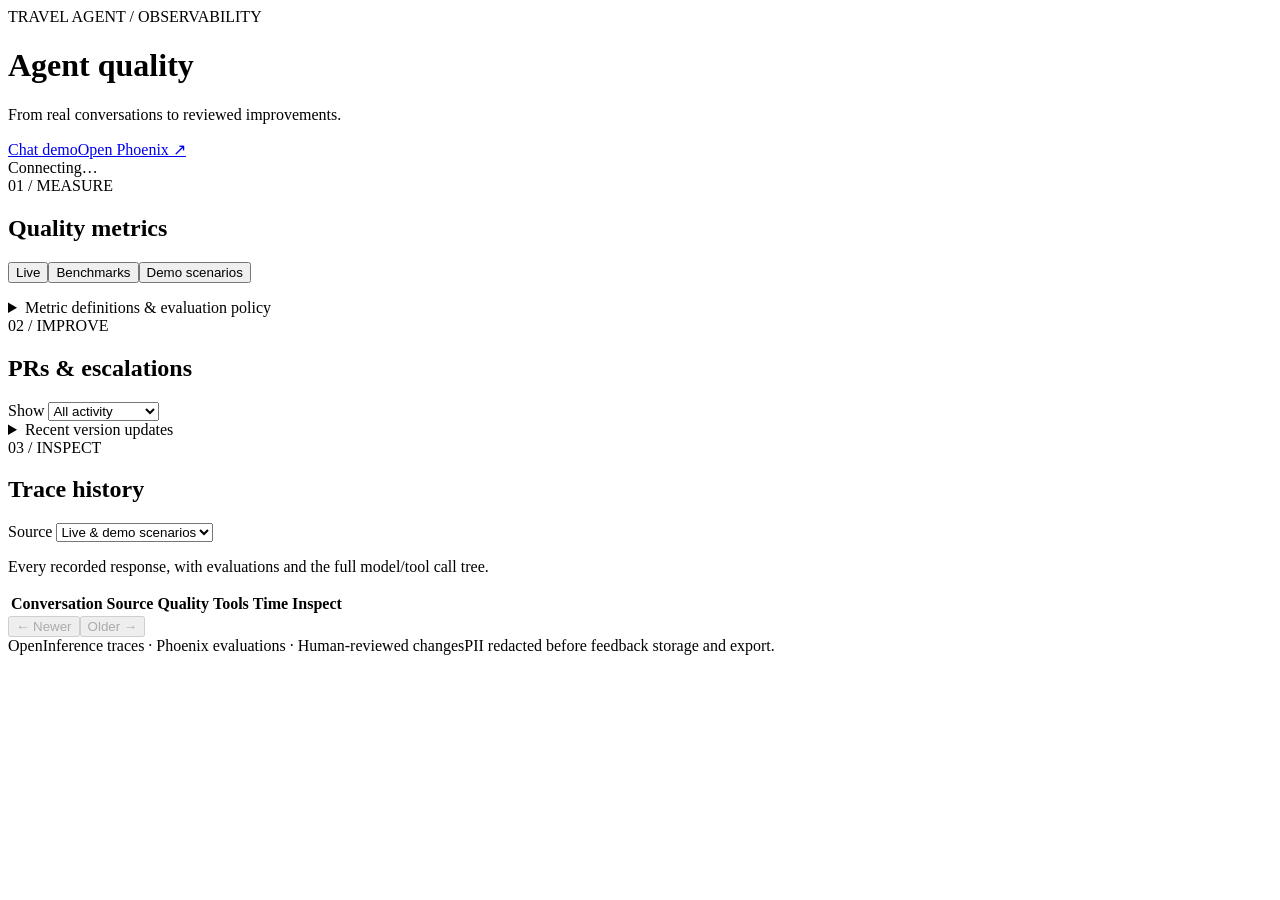
==== agent/static/dashboard.html @ 38c9d63a "Add Phoenix quality feedback loop and demo dashboard" ====
<!doctype html>
<html lang="en"><head><meta charset="utf-8"><meta name="viewport" content="width=device-width,initial-scale=1"><title>Travel Agent · Quality</title><link rel="stylesheet" href="/static/dashboard.css"><script src="/static/dashboard-trace.js" defer></script><script src="/static/dashboard.js" defer></script></head>
<body><main>
<header class="page-header"><div><div class="eyebrow">TRAVEL AGENT / OBSERVABILITY</div><h1>Agent quality</h1><p class="muted">From real conversations to reviewed improvements.</p></div><nav><a href="/">Chat demo</a><a href="http://127.0.0.1:6006/" target="_blank" rel="noopener">Open Phoenix ↗</a></nav></header>
<div class="status-line"><span id="connection" role="status">Connecting…</span><span id="policy"></span></div>
<section aria-labelledby="quality-title"><div class="section-head"><div><span class="eyebrow">01 / MEASURE</span><h2 id="quality-title">Quality metrics</h2></div><div class="tabs" role="group" aria-label="Metric source"><button data-scope="live" aria-pressed="true">Live</button><button data-scope="benchmark" aria-pressed="false">Benchmarks</button><button data-scope="scenario" aria-pressed="false">Demo scenarios</button></div></div>
<div id="benchmark-controls" hidden><div class="toolbar" id="benchmark-toolbar"><label for="benchmark">Saved experiment</label><select id="benchmark"></select><a id="experiment-link" target="_blank" rel="noopener">View in Phoenix ↗</a><a id="version-link" target="_blank" rel="noopener">Saved version ↗</a><button id="checkpoint-review" hidden>Review checkpoint</button></div><div class="evaluation-action"><label for="evaluation-version">Evaluate</label><select id="evaluation-version"><option value="running">Running agent</option></select><button id="full-evaluation">Run full evaluation</button></div><p id="evaluation-target" class="small"></p><p id="cadence-status" class="small"></p><p id="evaluation-status" class="small" role="status"></p></div><p id="scope-note" class="muted"></p><div id="metrics" class="cards"></div>
<details class="disclosure"><summary>Metric definitions &amp; evaluation policy</summary><div class="detail-content"><dl>
<dt>Correctness</dt><dd>Does the final answer meet the latest travel request—cities, direction, dates, duration, budget and constraints? Uses final-answer day checks and a Phoenix LLM rubric.</dd>
<dt>Groundedness</dt><dd>Are material factual claims supported by independent fixture evidence? Generic activity suggestions need no database record. No material factual claims → not applicable.</dd>
<dt>Topic relevance</dt><dd>Does the response stay within travel, or appropriately redirect an unrelated request? A wrong travel answer can still be on topic.</dd>
<dt>Task completion</dt><dd>Did the user receive the requested usable result? A booking refusal does not complete a booking request. This is a proxy, not measured bookings or satisfaction.</dd></dl><p id="method-policy"></p><p>Pass rate = pass ÷ (pass + fail). Pending, unknown and not-applicable judgments stay visible but are excluded from that denominator. Phoenix runs custom travel rubrics; human calibration is pending.</p><p>Benchmark scenarios have synthetic inputs and references. All answers, evaluations, traces and delivery receipts come from actual executions. Benchmarks never enter the conversation warning window.</p></div></details></section>
<section id="incidents" aria-labelledby="activity-title"><div class="section-head"><div><span class="eyebrow">02 / IMPROVE</span><h2 id="activity-title">PRs &amp; escalations</h2></div><label class="filter">Show <select id="activity-filter"><option value="all">All activity</option><option value="repair">Proposed fixes</option><option value="incident">Escalations</option></select></label></div><div id="workflow" class="workflow" role="status"></div><div id="activity" class="list"></div><button id="more-activity" class="quiet" hidden>Show more history</button><details class="disclosure"><summary>Recent version updates</summary><div class="detail-content"><p id="active-versions" class="muted"></p><div id="versions"></div></div></details></section>
<section aria-labelledby="traces-title"><div class="section-head"><div><span class="eyebrow">03 / INSPECT</span><h2 id="traces-title">Trace history</h2></div><label class="filter">Source <select id="trace-source"><option value="online">Live &amp; demo scenarios</option><option value="live">Live conversations</option><option value="scenario">Demo scenarios</option><option value="benchmark">Benchmarks</option><option value="all">All executions</option></select></label></div><p class="muted">Every recorded response, with evaluations and the full model/tool call tree.</p><div class="table-wrap"><table><thead><tr><th>Conversation</th><th>Source</th><th>Quality</th><th>Tools</th><th>Time</th><th>Inspect</th></tr></thead><tbody id="traces"></tbody></table></div><div class="pagination"><span id="trace-count" class="muted"></span><div><button id="newer" disabled>← Newer</button><button id="older" disabled>Older →</button></div></div></section>
<footer><span>OpenInference traces · Phoenix evaluations · Human-reviewed changes</span><span>PII redacted before feedback storage and export.</span></footer></main>
<dialog id="detail"><header><h2 id="detail-title">Execution details</h2><button id="close" aria-label="Close details">Close ×</button></header><div id="detail-body"></div><details id="review-panel"><summary>Add a human evaluation</summary><form id="review"><div id="review-labels"></div><label>Review note<textarea name="note" maxlength="2000"></textarea></label><button type="submit">Save review</button><span id="review-status" role="status"></span></form></details></dialog></body></html>
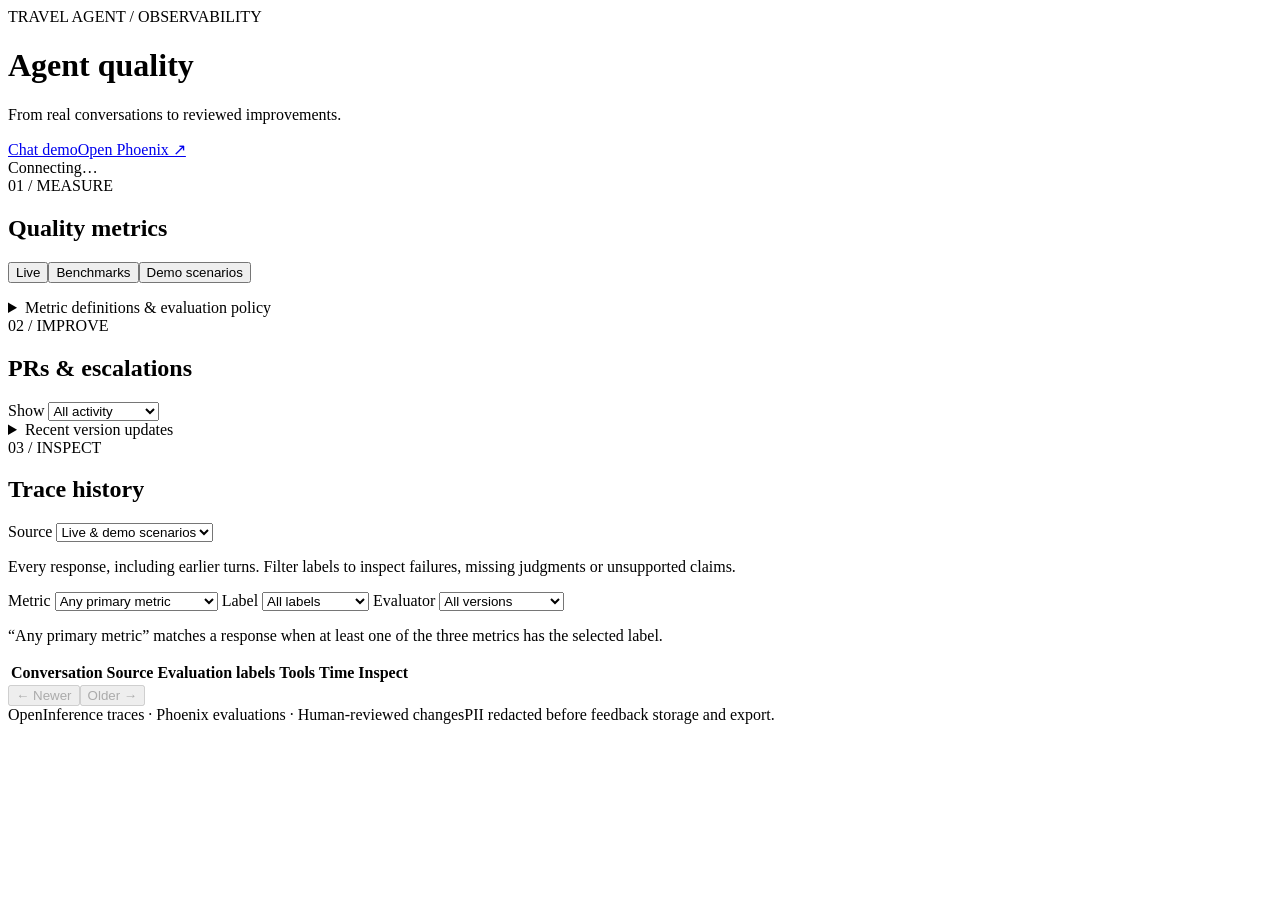
==== commit 8487043c: "Add trace label filters and focus monitoring on three quality metrics" ====
--- a/agent/static/dashboard.html
+++ b/agent/static/dashboard.html
@@ -6,11 +6,17 @@
 <section aria-labelledby="quality-title"><div class="section-head"><div><span class="eyebrow">01 / MEASURE</span><h2 id="quality-title">Quality metrics</h2></div><div class="tabs" role="group" aria-label="Metric source"><button data-scope="live" aria-pressed="true">Live</button><button data-scope="benchmark" aria-pressed="false">Benchmarks</button><button data-scope="scenario" aria-pressed="false">Demo scenarios</button></div></div>
 <div id="benchmark-controls" hidden><div class="toolbar" id="benchmark-toolbar"><label for="benchmark">Saved experiment</label><select id="benchmark"></select><a id="experiment-link" target="_blank" rel="noopener">View in Phoenix ↗</a><a id="version-link" target="_blank" rel="noopener">Saved version ↗</a><button id="checkpoint-review" hidden>Review checkpoint</button></div><div class="evaluation-action"><label for="evaluation-version">Evaluate</label><select id="evaluation-version"><option value="running">Running agent</option></select><button id="full-evaluation">Run full evaluation</button></div><p id="evaluation-target" class="small"></p><p id="cadence-status" class="small"></p><p id="evaluation-status" class="small" role="status"></p></div><p id="scope-note" class="muted"></p><div id="metrics" class="cards"></div>
 <details class="disclosure"><summary>Metric definitions &amp; evaluation policy</summary><div class="detail-content"><dl>
-<dt>Correctness</dt><dd>Does the final answer meet the latest travel request—cities, direction, dates, duration, budget and constraints? Uses final-answer day checks and a Phoenix LLM rubric.</dd>
+<dt>Correctness</dt><dd>Does this turn’s response meet the latest travel request—cities, direction, dates, duration, budget and constraints? Uses final-answer day checks and a Phoenix LLM rubric.</dd>
 <dt>Groundedness</dt><dd>Are material factual claims supported by independent fixture evidence? Generic activity suggestions need no database record. No material factual claims → not applicable.</dd>
 <dt>Topic relevance</dt><dd>Does the response stay within travel, or appropriately redirect an unrelated request? A wrong travel answer can still be on topic.</dd>
-<dt>Task completion</dt><dd>Did the user receive the requested usable result? A booking refusal does not complete a booking request. This is a proxy, not measured bookings or satisfaction.</dd></dl><p id="method-policy"></p><p>Pass rate = pass ÷ (pass + fail). Pending, unknown and not-applicable judgments stay visible but are excluded from that denominator. Phoenix runs custom travel rubrics; human calibration is pending.</p><p>Benchmark scenarios have synthetic inputs and references. All answers, evaluations, traces and delivery receipts come from actual executions. Benchmarks never enter the conversation warning window.</p></div></details></section>
+<dt>Completion diagnostic</dt><dd>Retained in trace details and saved experiments for continuity. It overlaps with correctness and is no longer a headline metric or a trigger for new automated escalations.</dd></dl><p id="method-policy"></p><p>Pass rate = pass ÷ (pass + fail). Pending, unknown and not-applicable judgments stay visible but are excluded from that denominator. Phoenix runs custom travel rubrics; human calibration is pending.</p><p>Benchmark scenarios have synthetic inputs and references. All answers, evaluations, traces and delivery receipts come from actual executions. Benchmarks never enter the conversation warning window.</p></div></details></section>
 <section id="incidents" aria-labelledby="activity-title"><div class="section-head"><div><span class="eyebrow">02 / IMPROVE</span><h2 id="activity-title">PRs &amp; escalations</h2></div><label class="filter">Show <select id="activity-filter"><option value="all">All activity</option><option value="repair">Proposed fixes</option><option value="incident">Escalations</option></select></label></div><div id="workflow" class="workflow" role="status"></div><div id="activity" class="list"></div><button id="more-activity" class="quiet" hidden>Show more history</button><details class="disclosure"><summary>Recent version updates</summary><div class="detail-content"><p id="active-versions" class="muted"></p><div id="versions"></div></div></details></section>
-<section aria-labelledby="traces-title"><div class="section-head"><div><span class="eyebrow">03 / INSPECT</span><h2 id="traces-title">Trace history</h2></div><label class="filter">Source <select id="trace-source"><option value="online">Live &amp; demo scenarios</option><option value="live">Live conversations</option><option value="scenario">Demo scenarios</option><option value="benchmark">Benchmarks</option><option value="all">All executions</option></select></label></div><p class="muted">Every recorded response, with evaluations and the full model/tool call tree.</p><div class="table-wrap"><table><thead><tr><th>Conversation</th><th>Source</th><th>Quality</th><th>Tools</th><th>Time</th><th>Inspect</th></tr></thead><tbody id="traces"></tbody></table></div><div class="pagination"><span id="trace-count" class="muted"></span><div><button id="newer" disabled>← Newer</button><button id="older" disabled>Older →</button></div></div></section>
+<section id="trace-section" aria-labelledby="traces-title"><div class="section-head"><div><span class="eyebrow">03 / INSPECT</span><h2 id="traces-title">Trace history</h2></div><label class="filter">Source <select id="trace-source"><option value="online">Live &amp; demo scenarios</option><option value="live">Live conversations</option><option value="scenario">Demo scenarios</option><option value="benchmark">Benchmarks</option><option value="all">All executions</option></select></label></div><p class="muted">Every response, including earlier turns. Filter labels to inspect failures, missing judgments or unsupported claims.</p>
+<div class="trace-filters">
+<label class="filter" for="trace-metric">Metric <select id="trace-metric"><option value="">Any primary metric</option><option value="correctness">Correctness</option><option value="groundedness">Groundedness</option><option value="topic_relevance">Topic relevance</option><option value="task_completion">Completion (diagnostic)</option></select></label>
+<label class="filter" for="trace-label">Label <select id="trace-label"><option value="">All labels</option><option value="fail">Fail</option><option value="pass">Pass</option><option value="unknown">Unknown</option><option value="not_applicable">Not applicable</option><option value="pending">Pending</option></select></label>
+<label class="filter" for="trace-evaluator">Evaluator <select id="trace-evaluator"><option value="all">All versions</option><option value="current">Current evaluator</option></select></label>
+</div><p class="small">“Any primary metric” matches a response when at least one of the three metrics has the selected label.</p>
+<div class="trace-context"><span id="trace-context" class="small version-id"></span><button id="clear-trace-context" hidden>Clear conversation / experiment</button></div><div class="table-wrap"><table><thead><tr><th>Conversation</th><th>Source</th><th>Evaluation labels</th><th>Tools</th><th>Time</th><th>Inspect</th></tr></thead><tbody id="traces"></tbody></table></div><div class="pagination"><span id="trace-count" class="muted"></span><div><button id="newer" disabled>← Newer</button><button id="older" disabled>Older →</button></div></div></section>
 <footer><span>OpenInference traces · Phoenix evaluations · Human-reviewed changes</span><span>PII redacted before feedback storage and export.</span></footer></main>
 <dialog id="detail"><header><h2 id="detail-title">Execution details</h2><button id="close" aria-label="Close details">Close ×</button></header><div id="detail-body"></div><details id="review-panel"><summary>Add a human evaluation</summary><form id="review"><div id="review-labels"></div><label>Review note<textarea name="note" maxlength="2000"></textarea></label><button type="submit">Save review</button><span id="review-status" role="status"></span></form></details></dialog></body></html>
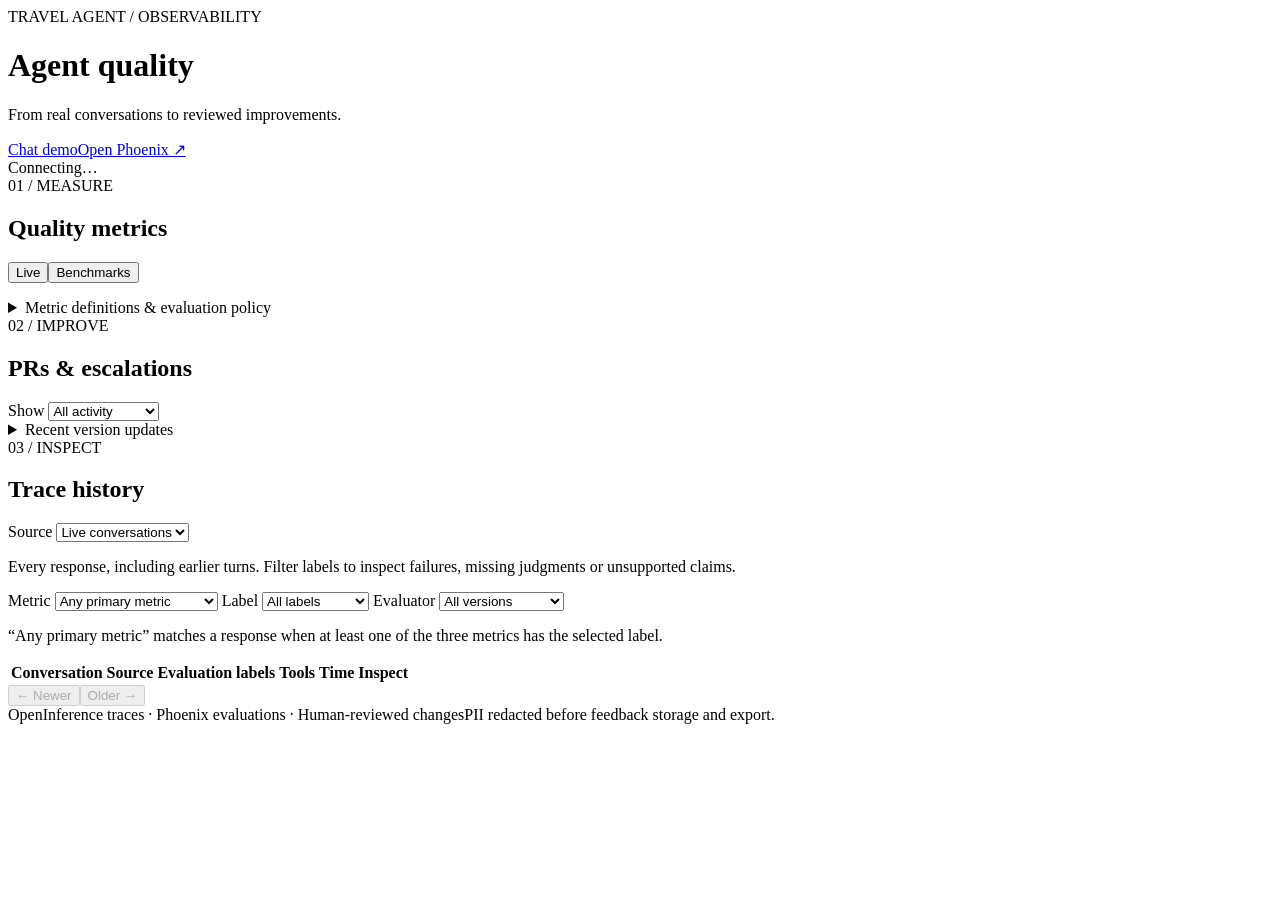
==== commit fd8e9777: "Simplify dashboard to live conversations and benchmarks" ====
--- a/agent/static/dashboard.html
+++ b/agent/static/dashboard.html
@@ -3,7 +3,7 @@
 <body><main>
 <header class="page-header"><div><div class="eyebrow">TRAVEL AGENT / OBSERVABILITY</div><h1>Agent quality</h1><p class="muted">From real conversations to reviewed improvements.</p></div><nav><a href="/">Chat demo</a><a href="http://127.0.0.1:6006/" target="_blank" rel="noopener">Open Phoenix ↗</a></nav></header>
 <div class="status-line"><span id="connection" role="status">Connecting…</span><span id="policy"></span></div>
-<section aria-labelledby="quality-title"><div class="section-head"><div><span class="eyebrow">01 / MEASURE</span><h2 id="quality-title">Quality metrics</h2></div><div class="tabs" role="group" aria-label="Metric source"><button data-scope="live" aria-pressed="true">Live</button><button data-scope="benchmark" aria-pressed="false">Benchmarks</button><button data-scope="scenario" aria-pressed="false">Demo scenarios</button></div></div>
+<section aria-labelledby="quality-title"><div class="section-head"><div><span class="eyebrow">01 / MEASURE</span><h2 id="quality-title">Quality metrics</h2></div><div class="tabs" role="group" aria-label="Metric source"><button data-scope="live" aria-pressed="true">Live</button><button data-scope="benchmark" aria-pressed="false">Benchmarks</button></div></div>
 <div id="benchmark-controls" hidden><div class="toolbar" id="benchmark-toolbar"><label for="benchmark">Saved experiment</label><select id="benchmark"></select><a id="experiment-link" target="_blank" rel="noopener">View in Phoenix ↗</a><a id="version-link" target="_blank" rel="noopener">Saved version ↗</a><button id="checkpoint-review" hidden>Review checkpoint</button></div><div class="evaluation-action"><label for="evaluation-version">Evaluate</label><select id="evaluation-version"><option value="running">Running agent</option></select><button id="full-evaluation">Run full evaluation</button></div><p id="evaluation-target" class="small"></p><p id="cadence-status" class="small"></p><p id="evaluation-status" class="small" role="status"></p></div><p id="scope-note" class="muted"></p><div id="metrics" class="cards"></div>
 <details class="disclosure"><summary>Metric definitions &amp; evaluation policy</summary><div class="detail-content"><dl>
 <dt>Correctness</dt><dd>Does this turn’s response meet the latest travel request—cities, direction, dates, duration, budget and constraints? Uses final-answer day checks and a Phoenix LLM rubric.</dd>
@@ -11,7 +11,7 @@
 <dt>Topic relevance</dt><dd>Does the response stay within travel, or appropriately redirect an unrelated request? A wrong travel answer can still be on topic.</dd>
 <dt>Completion diagnostic</dt><dd>Retained in trace details and saved experiments for continuity. It overlaps with correctness and is no longer a headline metric or a trigger for new automated escalations.</dd></dl><p id="method-policy"></p><p>Pass rate = pass ÷ (pass + fail). Pending, unknown and not-applicable judgments stay visible but are excluded from that denominator. Phoenix runs custom travel rubrics; human calibration is pending.</p><p>Benchmark scenarios have synthetic inputs and references. All answers, evaluations, traces and delivery receipts come from actual executions. Benchmarks never enter the conversation warning window.</p></div></details></section>
 <section id="incidents" aria-labelledby="activity-title"><div class="section-head"><div><span class="eyebrow">02 / IMPROVE</span><h2 id="activity-title">PRs &amp; escalations</h2></div><label class="filter">Show <select id="activity-filter"><option value="all">All activity</option><option value="repair">Proposed fixes</option><option value="incident">Escalations</option></select></label></div><div id="workflow" class="workflow" role="status"></div><div id="activity" class="list"></div><button id="more-activity" class="quiet" hidden>Show more history</button><details class="disclosure"><summary>Recent version updates</summary><div class="detail-content"><p id="active-versions" class="muted"></p><div id="versions"></div></div></details></section>
-<section id="trace-section" aria-labelledby="traces-title"><div class="section-head"><div><span class="eyebrow">03 / INSPECT</span><h2 id="traces-title">Trace history</h2></div><label class="filter">Source <select id="trace-source"><option value="online">Live &amp; demo scenarios</option><option value="live">Live conversations</option><option value="scenario">Demo scenarios</option><option value="benchmark">Benchmarks</option><option value="all">All executions</option></select></label></div><p class="muted">Every response, including earlier turns. Filter labels to inspect failures, missing judgments or unsupported claims.</p>
+<section id="trace-section" aria-labelledby="traces-title"><div class="section-head"><div><span class="eyebrow">03 / INSPECT</span><h2 id="traces-title">Trace history</h2></div><label class="filter">Source <select id="trace-source"><option value="live">Live conversations</option><option value="benchmark">Benchmarks</option><option value="all">All executions</option></select></label></div><p class="muted">Every response, including earlier turns. Filter labels to inspect failures, missing judgments or unsupported claims.</p>
 <div class="trace-filters">
 <label class="filter" for="trace-metric">Metric <select id="trace-metric"><option value="">Any primary metric</option><option value="correctness">Correctness</option><option value="groundedness">Groundedness</option><option value="topic_relevance">Topic relevance</option><option value="task_completion">Completion (diagnostic)</option></select></label>
 <label class="filter" for="trace-label">Label <select id="trace-label"><option value="">All labels</option><option value="fail">Fail</option><option value="pass">Pass</option><option value="unknown">Unknown</option><option value="not_applicable">Not applicable</option><option value="pending">Pending</option></select></label>
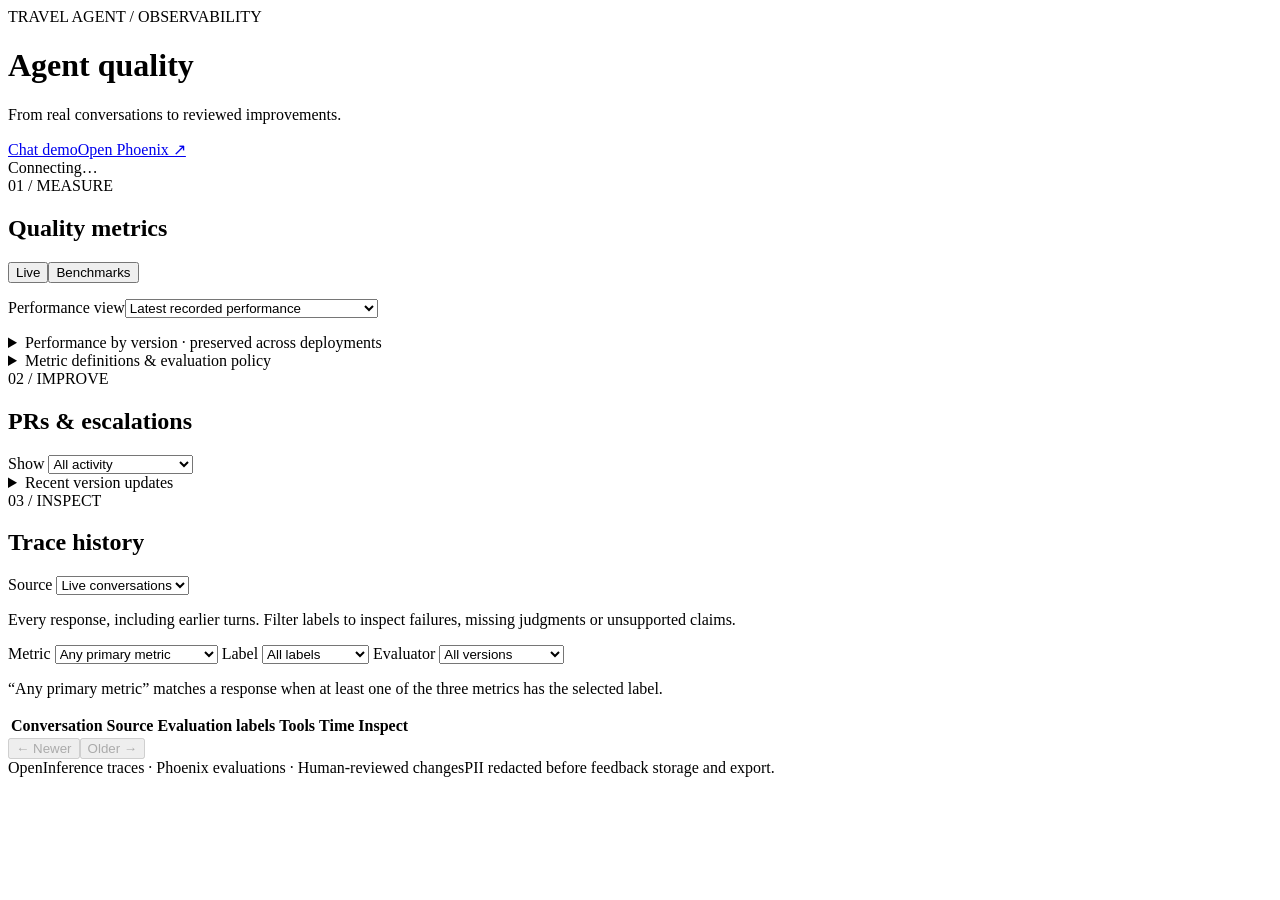
==== commit b18a500a: "Preserve versioned live history and expose email delivery activity" ====
--- a/agent/static/dashboard.html
+++ b/agent/static/dashboard.html
@@ -5,18 +5,19 @@
 <div class="status-line"><span id="connection" role="status">Connecting…</span><span id="policy"></span></div>
 <section aria-labelledby="quality-title"><div class="section-head"><div><span class="eyebrow">01 / MEASURE</span><h2 id="quality-title">Quality metrics</h2></div><div class="tabs" role="group" aria-label="Metric source"><button data-scope="live" aria-pressed="true">Live</button><button data-scope="benchmark" aria-pressed="false">Benchmarks</button></div></div>
 <div id="benchmark-controls" hidden><div class="toolbar" id="benchmark-toolbar"><label for="benchmark">Saved experiment</label><select id="benchmark"></select><a id="experiment-link" target="_blank" rel="noopener">View in Phoenix ↗</a><a id="version-link" target="_blank" rel="noopener">Saved version ↗</a><button id="checkpoint-review" hidden>Review checkpoint</button></div><div class="evaluation-action"><label for="evaluation-version">Evaluate</label><select id="evaluation-version"><option value="running">Running agent</option></select><button id="full-evaluation">Run full evaluation</button></div><p id="evaluation-target" class="small"></p><p id="cadence-status" class="small"></p><p id="evaluation-status" class="small" role="status"></p></div><p id="scope-note" class="muted"></p><div id="metrics" class="cards"></div>
+<div id="live-history"><div class="toolbar history-toolbar"><label for="live-version">Performance view</label><select id="live-version"><option value="latest">Latest recorded performance</option><option value="current">Current warning window · last 24 hours</option></select></div><p id="live-window-note" class="small"></p><details class="disclosure"><summary>Performance by version · preserved across deployments</summary><p class="small">Latest 20 conversations per agent and evaluator version, without a time cutoff. Versions are kept separate.</p><div class="history-table-wrap"><table><thead><tr><th>Agent / evaluator</th><th>Correctness</th><th>Groundedness</th><th>Topic relevance</th><th>Last activity</th><th>View</th></tr></thead><tbody id="live-cohorts"></tbody></table></div></details></div>
 <details class="disclosure"><summary>Metric definitions &amp; evaluation policy</summary><div class="detail-content"><dl>
 <dt>Correctness</dt><dd>Does this turn’s response meet the latest travel request—cities, direction, dates, duration, budget and constraints? Uses final-answer day checks and a Phoenix LLM rubric.</dd>
 <dt>Groundedness</dt><dd>Are material factual claims supported by independent fixture evidence? Generic activity suggestions need no database record. No material factual claims → not applicable.</dd>
 <dt>Topic relevance</dt><dd>Does the response stay within travel, or appropriately redirect an unrelated request? A wrong travel answer can still be on topic.</dd>
 <dt>Completion diagnostic</dt><dd>Retained in trace details and saved experiments for continuity. It overlaps with correctness and is no longer a headline metric or a trigger for new automated escalations.</dd></dl><p id="method-policy"></p><p>Pass rate = pass ÷ (pass + fail). Pending, unknown and not-applicable judgments stay visible but are excluded from that denominator. Phoenix runs custom travel rubrics; human calibration is pending.</p><p>Benchmark scenarios have synthetic inputs and references. All answers, evaluations, traces and delivery receipts come from actual executions. Benchmarks never enter the conversation warning window.</p></div></details></section>
-<section id="incidents" aria-labelledby="activity-title"><div class="section-head"><div><span class="eyebrow">02 / IMPROVE</span><h2 id="activity-title">PRs &amp; escalations</h2></div><label class="filter">Show <select id="activity-filter"><option value="all">All activity</option><option value="repair">Proposed fixes</option><option value="incident">Escalations</option></select></label></div><div id="workflow" class="workflow" role="status"></div><div id="activity" class="list"></div><button id="more-activity" class="quiet" hidden>Show more history</button><details class="disclosure"><summary>Recent version updates</summary><div class="detail-content"><p id="active-versions" class="muted"></p><div id="versions"></div></div></details></section>
+<section id="incidents" aria-labelledby="activity-title"><div class="section-head"><div><span class="eyebrow">02 / IMPROVE</span><h2 id="activity-title">PRs &amp; escalations</h2></div><label class="filter">Show <select id="activity-filter"><option value="all">All activity</option><option value="repair">Proposed fixes</option><option value="incident">Escalations &amp; emails</option><option value="email">Email delivery</option></select></label></div><div id="workflow" class="workflow" role="status"></div><div id="activity" class="list"></div><button id="more-activity" class="quiet" hidden>Show more history</button><details class="disclosure"><summary>Recent version updates</summary><div class="detail-content"><p id="active-versions" class="muted"></p><div id="versions"></div></div></details></section>
 <section id="trace-section" aria-labelledby="traces-title"><div class="section-head"><div><span class="eyebrow">03 / INSPECT</span><h2 id="traces-title">Trace history</h2></div><label class="filter">Source <select id="trace-source"><option value="live">Live conversations</option><option value="benchmark">Benchmarks</option><option value="all">All executions</option></select></label></div><p class="muted">Every response, including earlier turns. Filter labels to inspect failures, missing judgments or unsupported claims.</p>
 <div class="trace-filters">
 <label class="filter" for="trace-metric">Metric <select id="trace-metric"><option value="">Any primary metric</option><option value="correctness">Correctness</option><option value="groundedness">Groundedness</option><option value="topic_relevance">Topic relevance</option><option value="task_completion">Completion (diagnostic)</option></select></label>
 <label class="filter" for="trace-label">Label <select id="trace-label"><option value="">All labels</option><option value="fail">Fail</option><option value="pass">Pass</option><option value="unknown">Unknown</option><option value="not_applicable">Not applicable</option><option value="pending">Pending</option></select></label>
 <label class="filter" for="trace-evaluator">Evaluator <select id="trace-evaluator"><option value="all">All versions</option><option value="current">Current evaluator</option></select></label>
 </div><p class="small">“Any primary metric” matches a response when at least one of the three metrics has the selected label.</p>
-<div class="trace-context"><span id="trace-context" class="small version-id"></span><button id="clear-trace-context" hidden>Clear conversation / experiment</button></div><div class="table-wrap"><table><thead><tr><th>Conversation</th><th>Source</th><th>Evaluation labels</th><th>Tools</th><th>Time</th><th>Inspect</th></tr></thead><tbody id="traces"></tbody></table></div><div class="pagination"><span id="trace-count" class="muted"></span><div><button id="newer" disabled>← Newer</button><button id="older" disabled>Older →</button></div></div></section>
+<div class="trace-context"><span id="trace-context" class="small version-id"></span><button id="clear-trace-context" hidden>Clear selected context</button></div><div class="table-wrap"><table><thead><tr><th>Conversation</th><th>Source</th><th>Evaluation labels</th><th>Tools</th><th>Time</th><th>Inspect</th></tr></thead><tbody id="traces"></tbody></table></div><div class="pagination"><span id="trace-count" class="muted"></span><div><button id="newer" disabled>← Newer</button><button id="older" disabled>Older →</button></div></div></section>
 <footer><span>OpenInference traces · Phoenix evaluations · Human-reviewed changes</span><span>PII redacted before feedback storage and export.</span></footer></main>
 <dialog id="detail"><header><h2 id="detail-title">Execution details</h2><button id="close" aria-label="Close details">Close ×</button></header><div id="detail-body"></div><details id="review-panel"><summary>Add a human evaluation</summary><form id="review"><div id="review-labels"></div><label>Review note<textarea name="note" maxlength="2000"></textarea></label><button type="submit">Save review</button><span id="review-status" role="status"></span></form></details></dialog></body></html>
